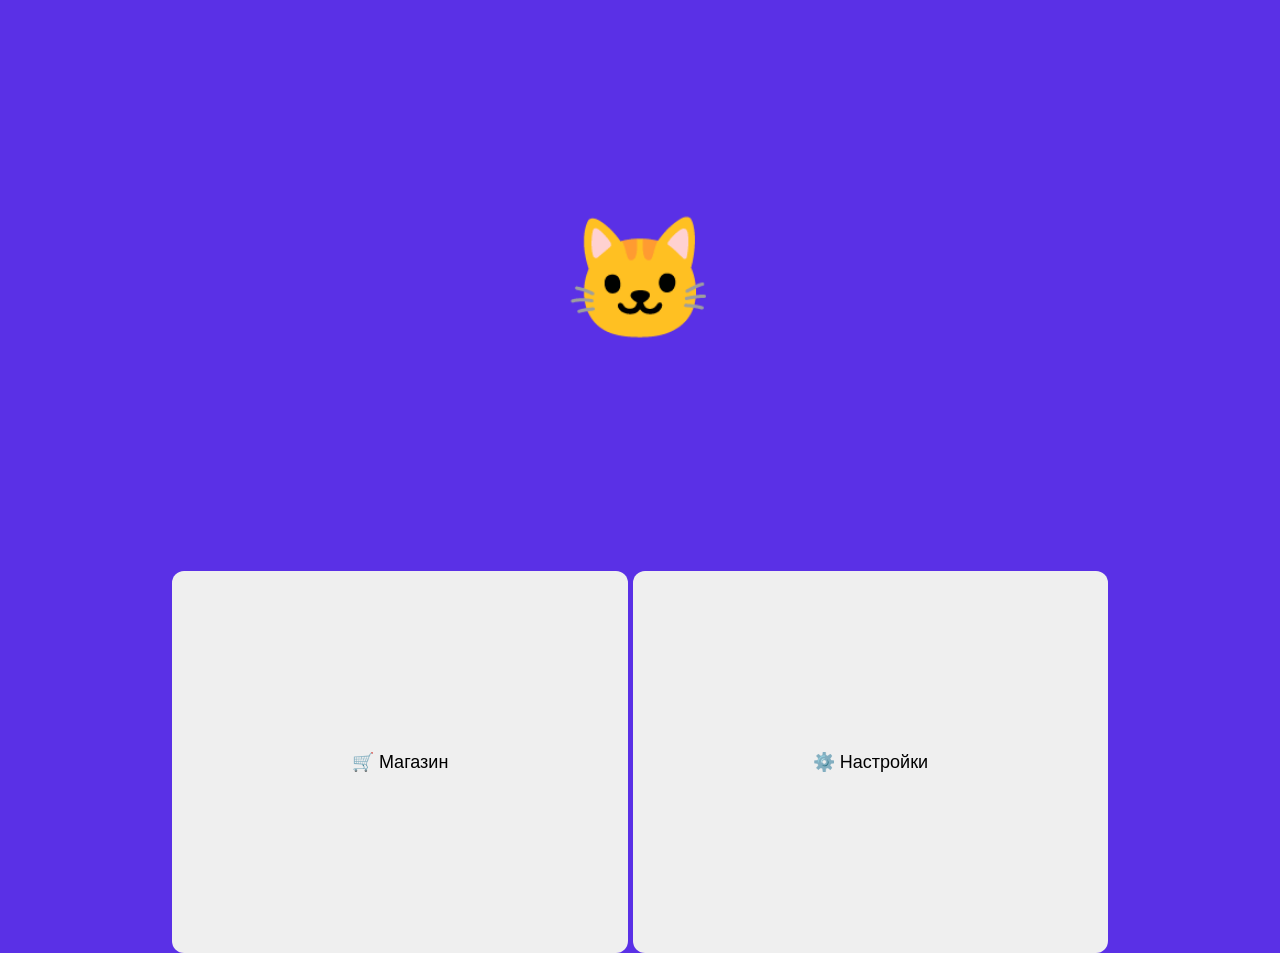
==== index.html @ 02ddb49b "Update index.html" ====
<!DOCTYPE html>
<html lang="ru">
<head>
  <meta charset="UTF-8">
  <title>KotoClicker</title>
  <link rel="stylesheet" href="style.css">
</head>
<body>

<div id="shop" style="display:none;">

/*товары*/

  <button id="buyClick">Купить +1 клик (10 🐟)</button>
</div>

<div id="app">

  <div id="top">
    <div id="score">0 🐟</div>
  </div>

  <div id="cat">🐱</div>

  <div id="buttons">
    <button id="openShop">🛒 Магазин</button>
    <button id="openSettings">⚙️ Настройки</button>
  </div>

</div>

<!-- SHOP -->
<div id="shop" class="modal">
  <div class="modal-box">
    <h2>Магазин</h2>
    <div id="shopItems"></div>
    <button id="closeShop">Закрыть</button>
  </div>
</div>

<!-- SETTINGS -->
<div id="settings" class="modal">
  <div class="modal-box">
    <h2>Настройки</h2>
    <button id="resetGame">Сброс</button>
    <button id="closeSettings">Закрыть</button>
  </div>
</div>

<script src="script.js"></script>
</body>
</html>
---- style.css ----
body {
  margin: 0;
  font-family: Arial;
  background: #5a30e6;
  color: white;
  text-align: center;
}

#app {
  height: 100vh;
  display: flex;
  flex-direction: column;
  justify-content: center;
  gap: 20px;
}

#score {
  font-size: 36px;
}

#cat {
  font-size: 120px;
  border-radius: 48px;
  border: none;
  padding: 200px;
}

button {
  font-size: 18px;
  padding: 180px;
  border-radius: 12px;
  border: none;
}

.modal {
  position: fixed;
  inset: 0;
  background: rgba(0,0,0,0.6);
  display: flex;
  justify-content: center;
  align-items: center;
  opacity: 0;
  pointer-events: none;
  transition: 0.2s;
  z-index: 100;
}

.modal.show {
  opacity: 1;
  pointer-events: auto;
}

.modal-box {
  background: white;
  color: black;
  padding: 40px;
  border-radius: 14px;
  width: 80%;
  max-width: 300px;
}

.shop-item {
  background: #eee;
  margin: 6px;
  padding: 10px;
  border-radius: 10px;
}

.shop-item.locked {
  background: #333;
  color: #777;
}

#itemCountBox {
  display: flex;
  justify-content: center;
  gap: 10px;
  margin: 10px;
}
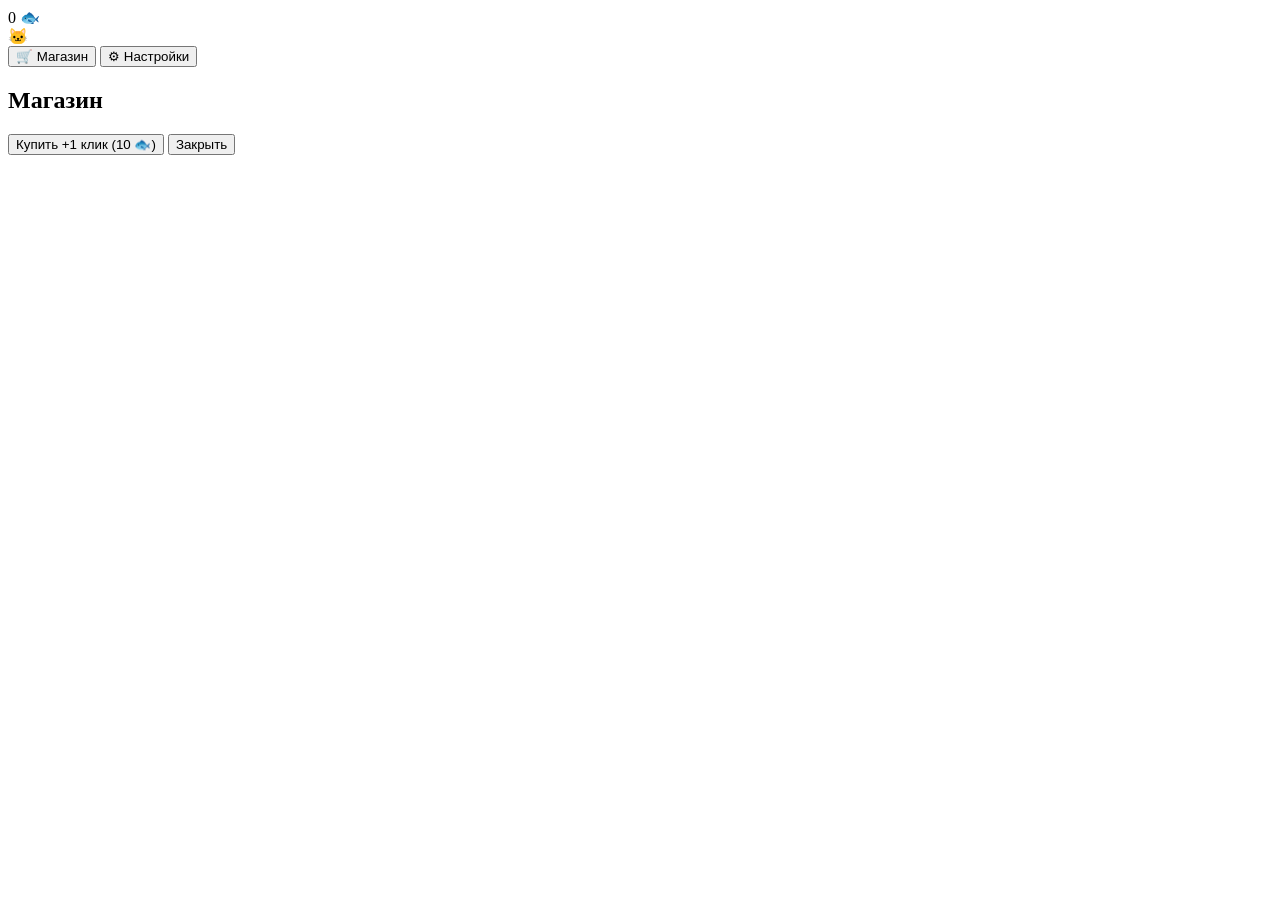
==== commit 9c1da2e8: "Update index.html" ====
--- a/index.html
+++ b/index.html
@@ -1,18 +1,4 @@
-<!DOCTYPE html>
-<html lang="ru">
-<head>
-  <meta charset="UTF-8">
-  <title>KotoClicker</title>
-  <link rel="stylesheet" href="style.css">
-</head>
 <body>
-
-<div id="shop" style="display:none;">
-
-/*товары*/
-
-  <button id="buyClick">Купить +1 клик (10 🐟)</button>
-</div>
 
 <div id="app">
 
@@ -24,7 +10,7 @@
 
   <div id="buttons">
     <button id="openShop">🛒 Магазин</button>
-    <button id="openSettings">⚙️ Настройки</button>
+    <button id="openSettings">⚙ Настройки</button>
   </div>
 
 </div>
@@ -33,20 +19,13 @@
 <div id="shop" class="modal">
   <div class="modal-box">
     <h2>Магазин</h2>
-    <div id="shopItems"></div>
+
+    <!-- товары -->
+    <button id="buyClick">Купить +1 клик (10 🐟)</button>
+
     <button id="closeShop">Закрыть</button>
   </div>
 </div>
 
-<!-- SETTINGS -->
-<div id="settings" class="modal">
-  <div class="modal-box">
-    <h2>Настройки</h2>
-    <button id="resetGame">Сброс</button>
-    <button id="closeSettings">Закрыть</button>
-  </div>
-</div>
-
-<script src="script.js"></script>
-</body>
-</html>+<script src="script.js" defer></script>
+</body>
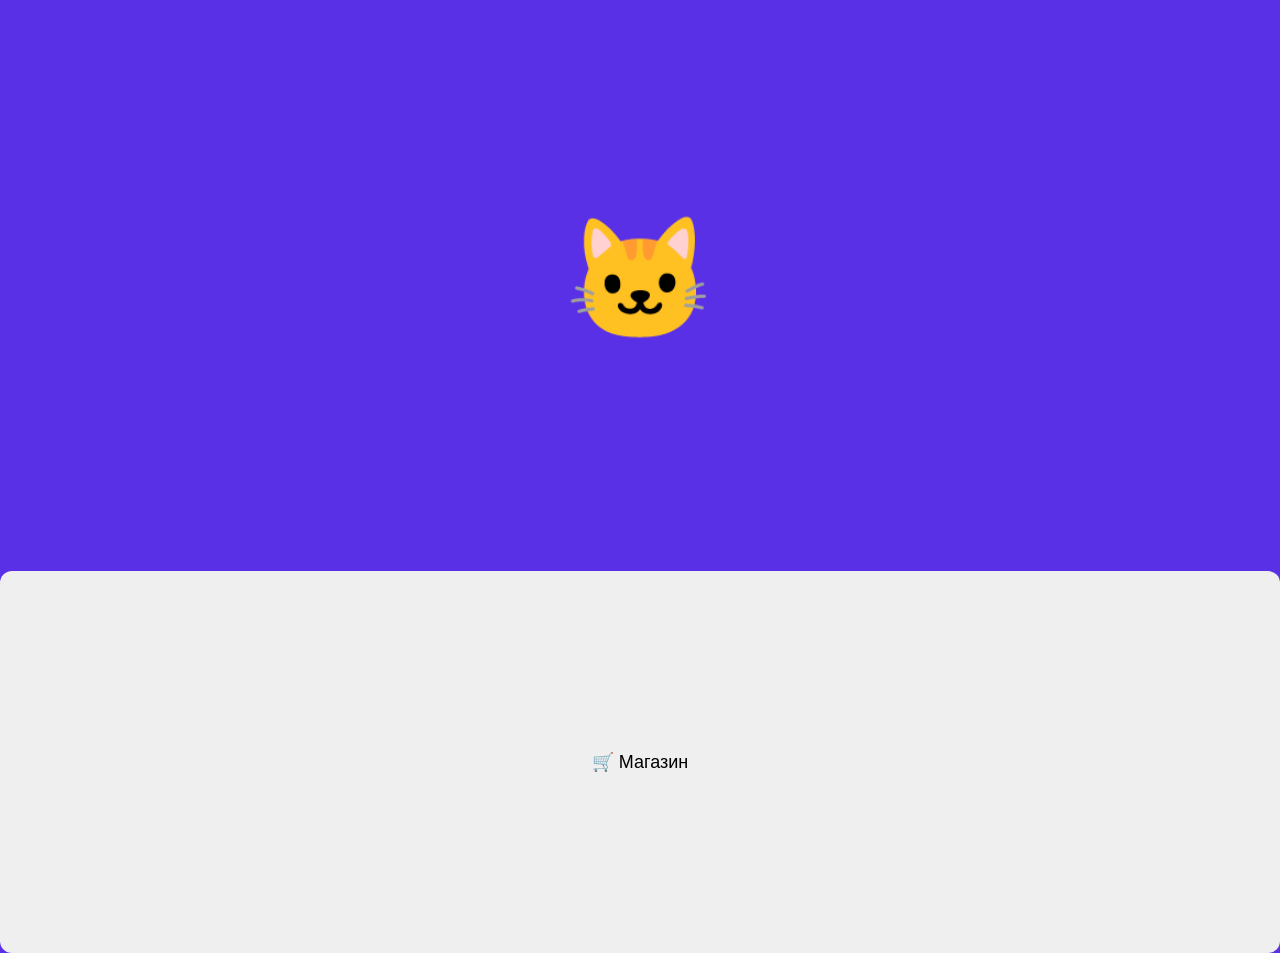
==== commit f9a9f06f: "Update index.html" ====
--- a/index.html
+++ b/index.html
@@ -1,31 +1,18 @@
+<!DOCTYPE html>
+<html>
+<head>
+  <meta charset="UTF-8">
+  <title>KotoClicker</title>
+  <link rel="stylesheet" href="style.css">
+</head>
 <body>
 
-<div id="app">
-
-  <div id="top">
+  <div id="app">
     <div id="score">0 🐟</div>
+    <div id="cat">🐱</div>
+    <button id="openShop">🛒 Магазин</button>
   </div>
 
-  <div id="cat">🐱</div>
-
-  <div id="buttons">
-    <button id="openShop">🛒 Магазин</button>
-    <button id="openSettings">⚙ Настройки</button>
-  </div>
-
-</div>
-
-<!-- SHOP -->
-<div id="shop" class="modal">
-  <div class="modal-box">
-    <h2>Магазин</h2>
-
-    <!-- товары -->
-    <button id="buyClick">Купить +1 клик (10 🐟)</button>
-
-    <button id="closeShop">Закрыть</button>
-  </div>
-</div>
-
-<script src="script.js" defer></script>
-</body>+  <script src="script.js"></script>
+</body>
+</html>
--- a/style.css
+++ b/style.css
@@ -0,0 +1,79 @@
+body {
+  margin: 0;
+  font-family: Arial;
+  background: #5a30e6;
+  color: white;
+  text-align: center;
+}
+
+#app {
+  height: 100vh;
+  display: flex;
+  flex-direction: column;
+  justify-content: center;
+  gap: 20px;
+}
+
+#score {
+  font-size: 36px;
+}
+
+#cat {
+  font-size: 120px;
+  border-radius: 48px;
+  border: none;
+  padding: 200px;
+}
+
+button {
+  font-size: 18px;
+  padding: 180px;
+  border-radius: 12px;
+  border: none;
+}
+
+.modal {
+  position: fixed;
+  inset: 0;
+  background: rgba(0,0,0,0.6);
+  display: flex;
+  justify-content: center;
+  align-items: center;
+  opacity: 0;
+  pointer-events: none;
+  transition: 0.2s;
+  z-index: 100;
+}
+
+.modal.show {
+  opacity: 1;
+  pointer-events: auto;
+}
+
+.modal-box {
+  background: white;
+  color: black;
+  padding: 40px;
+  border-radius: 14px;
+  width: 80%;
+  max-width: 300px;
+}
+
+.shop-item {
+  background: #eee;
+  margin: 6px;
+  padding: 10px;
+  border-radius: 10px;
+}
+
+.shop-item.locked {
+  background: #333;
+  color: #777;
+}
+
+#itemCountBox {
+  display: flex;
+  justify-content: center;
+  gap: 10px;
+  margin: 10px;
+}
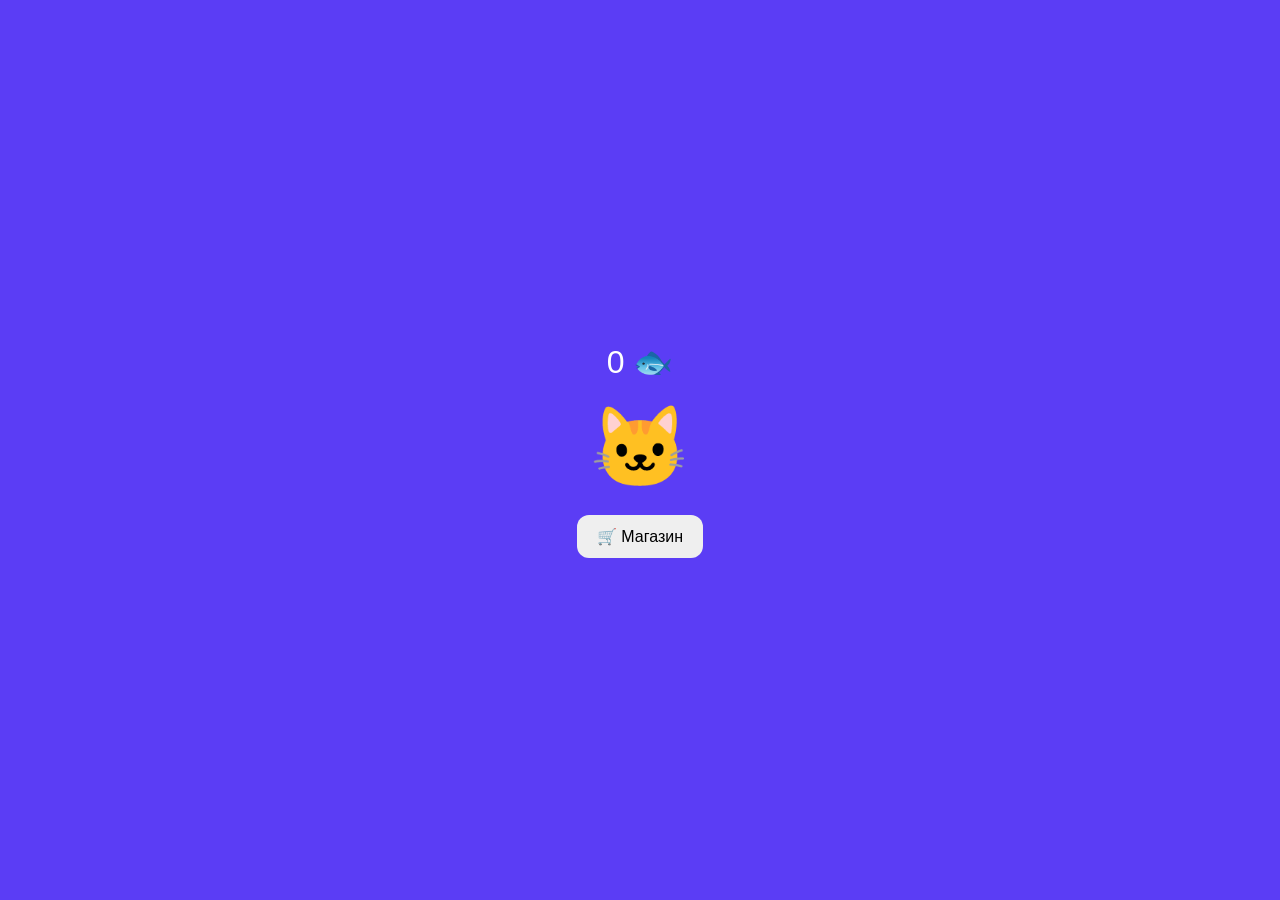
==== commit d2944eee: "Update index.html" ====
--- a/index.html
+++ b/index.html
@@ -1,18 +1,48 @@
 <!DOCTYPE html>
-<html>
+<html lang="ru">
 <head>
   <meta charset="UTF-8">
-  <title>KotoClicker</title>
+  <meta name="viewport" content="width=device-width, initial-scale=1.0, maximum-scale=1.0, user-scalable=no">
+  <title>KotoClicker 🐱</title>
   <link rel="stylesheet" href="style.css">
 </head>
 <body>
 
-  <div id="app">
-    <div id="score">0 🐟</div>
-    <div id="cat">🐱</div>
-    <button id="openShop">🛒 Магазин</button>
+<div id="app">
+  <div id="score">0 🐟</div>
+  <div id="cat">🐱</div>
+
+  <button id="openShop">🛒 Магазин</button>
+</div>
+
+<!-- SHOP -->
+<div id="shop" class="modal">
+  <div class="modal-box">
+    <h2>Магазин</h2>
+    <div id="shopItems"></div>
+    <button id="closeShop">Закрыть</button>
   </div>
+</div>
 
-  <script src="script.js"></script>
+<!-- ITEM MODAL -->
+<div id="itemModal" class="modal">
+  <div class="modal-box">
+    <h2 id="itemName"></h2>
+    <p id="itemDesc"></p>
+
+    <div id="countBox" class="count-box">
+      <button id="minus">-</button>
+      <span id="itemCount">1</span>
+      <button id="plus">+</button>
+    </div>
+
+    <p>Цена: <b><span id="itemPrice"></span> 🐟</b></p>
+
+    <button id="buyItem">Купить</button>
+    <button id="closeItem">Закрыть</button>
+  </div>
+</div>
+
+<script src="script.js"></script>
 </body>
 </html>
--- a/style.css
+++ b/style.css
@@ -1,51 +1,118 @@
+* {
+  margin:0;
+  padding:0;
+  box-sizing:border-box;
+  font-family:sans-serif;
+}
+
 body {
-  margin: 0;
-  font-family: Arial;
-  background: #5a30e6;
-  color: white;
+  background:#5b3df5;
+  color:white;
+  height:100vh;
+  overflow:hidden;
+}
+
+#app {
+  height:100%;
+  display:flex;
+  flex-direction:column;
+  justify-content:center;
+  align-items:center;
+  gap:20px;
+}
+
+#score {
+  font-size:32px;
+}
+
+#cat {
+  font-size:80px;
+  cursor:pointer;
+  transition:0.1s;
+}
+
+button {
+  padding:12px 20px;
+  border:none;
+  border-radius:12px;
+  font-size:16px;
+}
+
+.modal {
+  position:fixed;
+  inset:0;
+  background:rgba(0,0,0,0.4);
+  display:none;
+  justify-content:center;
+  align-items:center;
+}
+
+.modal.show {
+  display:flex;
+}
+
+.modal-box {
+  background:white;
+  color:black;
+  padding:25px;
+  border-radius:16px;
+  min-width:260px;
+  text-align:center;
+  animation:pop 0.2s;
+}
+
+@keyframes pop {
+  from {transform:scale(0.8); opacity:0;}
+  to {transform:scale(1); opacity:1;}
+}
+
+.shop-item {
+  background:#eee;
+  margin:10px 0;
+  padding:12px;
+  border-radius:10px;
+  cursor:pointer;
+}
+
+#countBox {
+  display: flex;
+  align-items: center;
+  justify-content: center;
+  gap: 16px;
+  margin: 12px 0;
+}
+
+#itemCount {
+  font-size: 20px;
+  min-width: 24px;
   text-align: center;
 }
 
-#app {
-  height: 100vh;
-  display: flex;
-  flex-direction: column;
-  justify-content: center;
-  gap: 20px;
+html, body {
+  overscroll-behavior: none;
+  touch-action: none;
 }
 
-#score {
-  font-size: 36px;
-}
-
-#cat {
-  font-size: 120px;
-  border-radius: 48px;
-  border: none;
-  padding: 200px;
-}
-
-button {
-  font-size: 18px;
-  padding: 180px;
-  border-radius: 12px;
-  border: none;
+* {
+  user-select: none;
+  -webkit-user-select: none;
+  -ms-user-select: none;
+  -webkit-tap-highlight-color: transparent;
 }
 
 .modal {
   position: fixed;
   inset: 0;
-  background: rgba(0,0,0,0.6);
+  background: rgba(0,0,0,0.4);
   display: flex;
   justify-content: center;
   align-items: center;
   opacity: 0;
   pointer-events: none;
   transition: 0.2s;
-  z-index: 100;
 }
 
-.modal.show {
+.modal.active {
   opacity: 1;
   pointer-events: auto;
 }
@@ -53,27 +120,20 @@
 .modal-box {
   background: white;
   color: black;
-  padding: 40px;
-  border-radius: 14px;
-  width: 80%;
-  max-width: 300px;
+  padding: 24px;
+  border-radius: 16px;
+  transform: scale(0.8);
+  transition: 0.2s;
 }
 
-.shop-item {
-  background: #eee;
-  margin: 6px;
-  padding: 10px;
-  border-radius: 10px;
+.modal.active .modal-box {
+  transform: scale(1);
 }
 
-.shop-item.locked {
-  background: #333;
-  color: #777;
+button {
+  transition: 0.1s;
 }
 
-#itemCountBox {
-  display: flex;
-  justify-content: center;
-  gap: 10px;
-  margin: 10px;
+button:active {
+  transform: scale(0.95);
 }
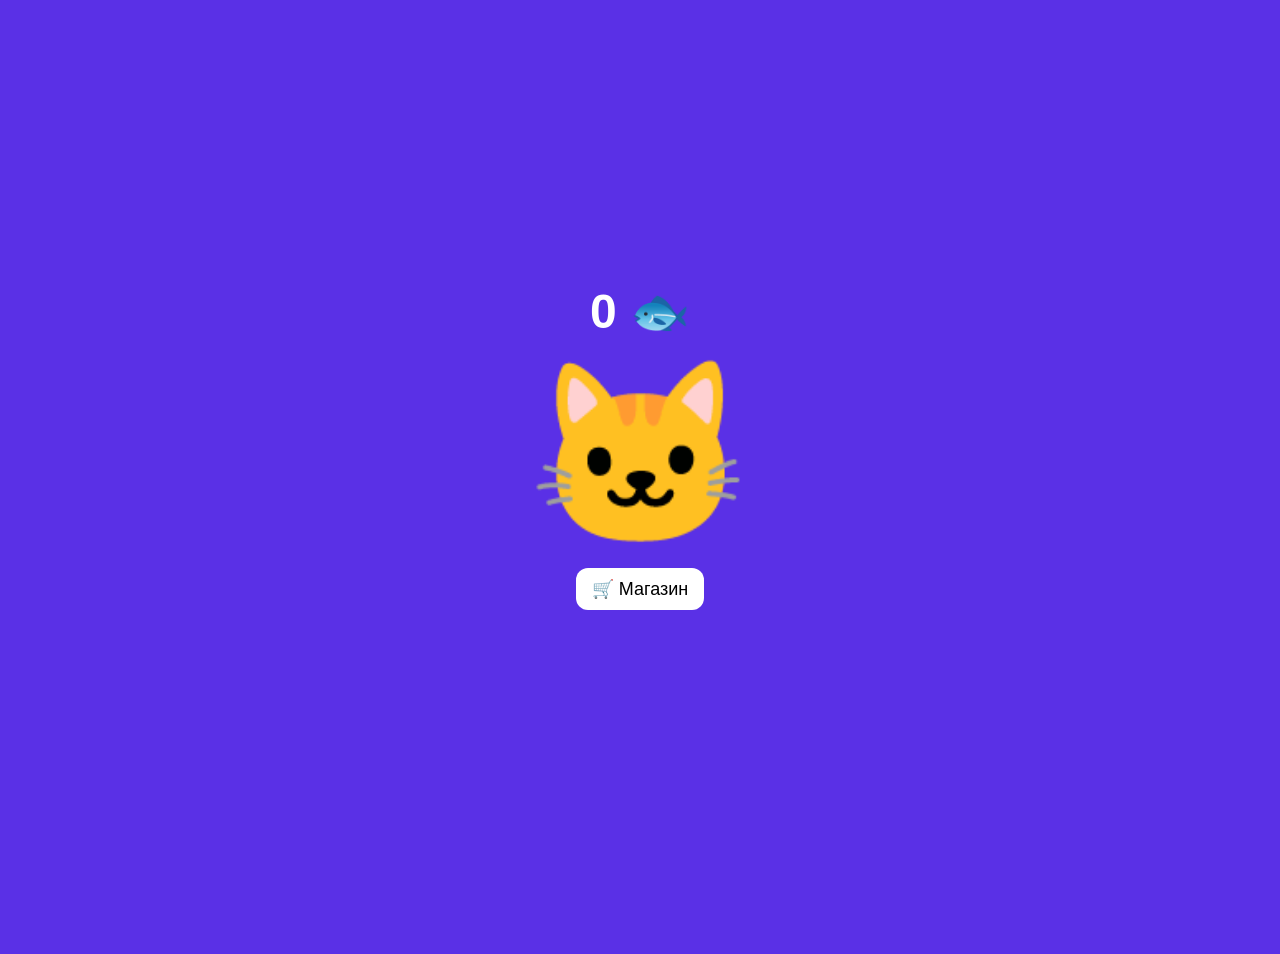
==== commit 09ccdc37: "Update index.html" ====
--- a/index.html
+++ b/index.html
@@ -24,6 +24,37 @@
   </div>
 </div>
 
+<!-- КАЗИК ЛЮБИМЫЙ -->
+
+<!-- КНОПКА ОТКРЫТИЯ -->
+<button id="openKazino">😈 KAZIK</button>
+
+<!-- МОДАЛКА КАЗИКА -->
+<div id="kazino" class="modal">
+  <div class="modal-box">
+    <h2>🎰 KAZIK</h2>
+
+    <input id="kazinoBet" placeholder="Ставку введите сюда">
+
+    <div id="kazinoModes">
+      <button data-kazino="0">☠️ ULTRAHARDER</button>
+      <button data-kazino="1">☠️ ULTRAHARD</button>
+      <button data-kazino="2">HARD</button>
+      <button data-kazino="3">RISK&RICH</button>
+      <button data-kazino="4">RISK</button>
+      <button data-kazino="5">NORMALLY+</button>
+      <button data-kazino="6">PASHALKO</button>
+      <button data-kazino="7">EZ WIN</button>
+      <button data-kazino="8">NORMALLY</button>
+      <button data-kazino="9">PROBNIK</button>
+    </div>
+
+    <p id="kazinoResult">Выбери режим и ставку</p>
+
+    <button id="closeKazino">Закрыть</button>
+  </div>
+</div>
+
 <!-- ITEM MODAL -->
 <div id="itemModal" class="modal">
   <div class="modal-box">
--- a/style.css
+++ b/style.css
@@ -1,118 +1,62 @@
-* {
-  margin:0;
-  padding:0;
-  box-sizing:border-box;
-  font-family:sans-serif;
-}
-
-body {
-  background:#5b3df5;
-  color:white;
-  height:100vh;
-  overflow:hidden;
+html, body {
+  margin: 0;
+  height: 100%;
+  overflow: hidden;
+  font-family: Arial;
+  background: #5a30e6;
+  color: white;
 }
 
 #app {
-  height:100%;
-  display:flex;
-  flex-direction:column;
-  justify-content:center;
-  align-items:center;
-  gap:20px;
+  height: 100%;
+  display: flex;
+  flex-direction: column;
+  justify-content: center;
+  align-items: center;
 }
 
 #score {
-  font-size:32px;
+  font-size: 48px;
+  font-weight: bold;
+  margin-bottom: 10px;
 }
 
 #cat {
-  font-size:80px;
-  cursor:pointer;
-  transition:0.1s;
+  font-size: 180px;
+  cursor: pointer;
+  transition: transform 0.1s;
 }
 
 button {
-  padding:12px 20px;
-  border:none;
-  border-radius:12px;
-  font-size:16px;
+  font-size: 18px;
+  padding: 10px 16px;
+  margin: 6px;
+  border-radius: 12px;
+  border: none;
+  cursor: pointer;
+  background: white;
+  color: black;
 }
 
-.modal {
-  position:fixed;
-  inset:0;
-  background:rgba(0,0,0,0.4);
-  display:none;
-  justify-content:center;
-  align-items:center;
+button:active {
+  transform: scale(0.95);
 }
 
-.modal.show {
-  display:flex;
-}
-
-.modal-box {
-  background:white;
-  color:black;
-  padding:25px;
-  border-radius:16px;
-  min-width:260px;
-  text-align:center;
-  animation:pop 0.2s;
-}
-
-@keyframes pop {
-  from {transform:scale(0.8); opacity:0;}
-  to {transform:scale(1); opacity:1;}
-}
-
-.shop-item {
-  background:#eee;
-  margin:10px 0;
-  padding:12px;
-  border-radius:10px;
-  cursor:pointer;
-}
-
-#countBox {
-  display: flex;
-  align-items: center;
-  justify-content: center;
-  gap: 16px;
-  margin: 12px 0;
-}
-
-#itemCount {
-  font-size: 20px;
-  min-width: 24px;
-  text-align: center;
-}
-
-html, body {
-  overscroll-behavior: none;
-  touch-action: none;
-}
-
-* {
-  user-select: none;
-  -webkit-user-select: none;
-  -ms-user-select: none;
-  -webkit-tap-highlight-color: transparent;
-}
+/* ===== MODALS ===== */
 
 .modal {
   position: fixed;
   inset: 0;
-  background: rgba(0,0,0,0.4);
+  background: rgba(0,0,0,0.6);
   display: flex;
   justify-content: center;
   align-items: center;
   opacity: 0;
   pointer-events: none;
-  transition: 0.2s;
+  transition: 0.25s;
 }
 
-.modal.active {
+.modal.show {
   opacity: 1;
   pointer-events: auto;
 }
@@ -120,20 +64,61 @@
 .modal-box {
   background: white;
   color: black;
-  padding: 24px;
+  padding: 20px;
   border-radius: 16px;
+  text-align: center;
+  min-width: 250px;
   transform: scale(0.8);
-  transition: 0.2s;
+  transition: 0.25s;
 }
 
-.modal.active .modal-box {
+.modal.show .modal-box {
   transform: scale(1);
 }
 
-button {
-  transition: 0.1s;
+/* SHOP */
+
+#shopItems button {
+  width: 100%;
+  margin: 4px 0;
 }
 
-button:active {
-  transform: scale(0.95);
+/* ITEM MODAL */
+
+.count-box {
+  display: flex;
+  justify-content: center;
+  align-items: center;
+  gap: 10px;
+  margin: 10px;
+}
+
+.count-box span {
+  font-size: 24px;
+  min-width: 30px;
+  text-align: center;
+}
+
+/* === KAZINO === */
+
+#kazinoModes {
+  display: grid;
+  grid-template-columns: repeat(2, 1fr);
+  gap: 8px;
+  margin: 10px 0;
+}
+
+#kazino input {
+  width: 90%;
+  padding: 8px;
+  font-size: 16px;
+  margin: 8px;
+  border-radius: 8px;
+  border: 1px solid #ccc;
+}
+
+#kazinoResult {
+  font-weight: bold;
+  margin: 10px;
+  min-height: 24px;
 }
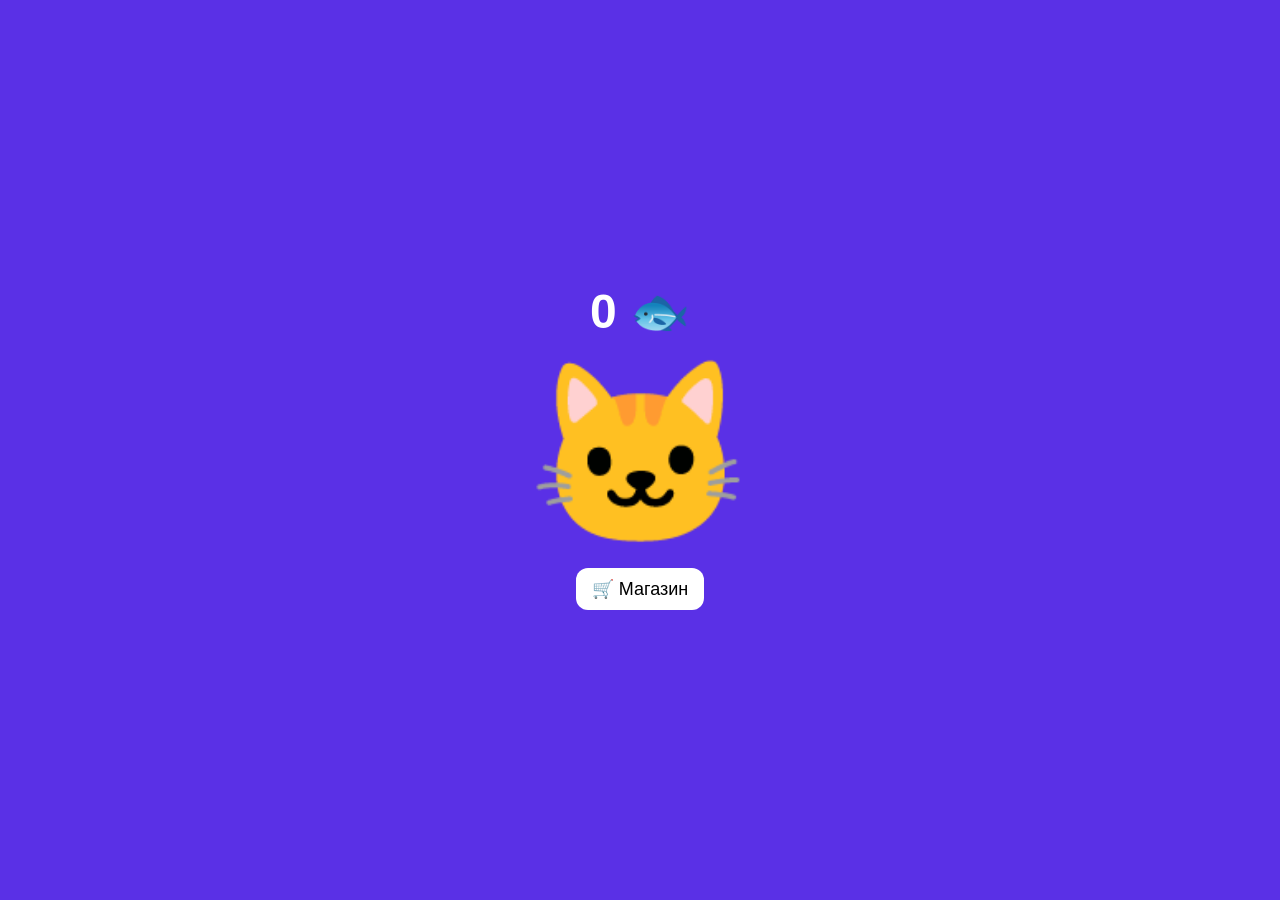
==== commit 7531db99: "Update index.html" ====
--- a/index.html
+++ b/index.html
@@ -24,37 +24,6 @@
   </div>
 </div>
 
-<!-- КАЗИК ЛЮБИМЫЙ -->
-
-<!-- КНОПКА ОТКРЫТИЯ -->
-<button id="openKazino">😈 KAZIK</button>
-
-<!-- МОДАЛКА КАЗИКА -->
-<div id="kazino" class="modal">
-  <div class="modal-box">
-    <h2>🎰 KAZIK</h2>
-
-    <input id="kazinoBet" placeholder="Ставку введите сюда">
-
-    <div id="kazinoModes">
-      <button data-kazino="0">☠️ ULTRAHARDER</button>
-      <button data-kazino="1">☠️ ULTRAHARD</button>
-      <button data-kazino="2">HARD</button>
-      <button data-kazino="3">RISK&RICH</button>
-      <button data-kazino="4">RISK</button>
-      <button data-kazino="5">NORMALLY+</button>
-      <button data-kazino="6">PASHALKO</button>
-      <button data-kazino="7">EZ WIN</button>
-      <button data-kazino="8">NORMALLY</button>
-      <button data-kazino="9">PROBNIK</button>
-    </div>
-
-    <p id="kazinoResult">Выбери режим и ставку</p>
-
-    <button id="closeKazino">Закрыть</button>
-  </div>
-</div>
-
 <!-- ITEM MODAL -->
 <div id="itemModal" class="modal">
   <div class="modal-box">
--- a/style.css
+++ b/style.css
@@ -97,28 +97,4 @@
   font-size: 24px;
   min-width: 30px;
   text-align: center;
-}
-
-/* === KAZINO === */
-
-#kazinoModes {
-  display: grid;
-  grid-template-columns: repeat(2, 1fr);
-  gap: 8px;
-  margin: 10px 0;
-}
-
-#kazino input {
-  width: 90%;
-  padding: 8px;
-  font-size: 16px;
-  margin: 8px;
-  border-radius: 8px;
-  border: 1px solid #ccc;
-}
-
-#kazinoResult {
-  font-weight: bold;
-  margin: 10px;
-  min-height: 24px;
 }
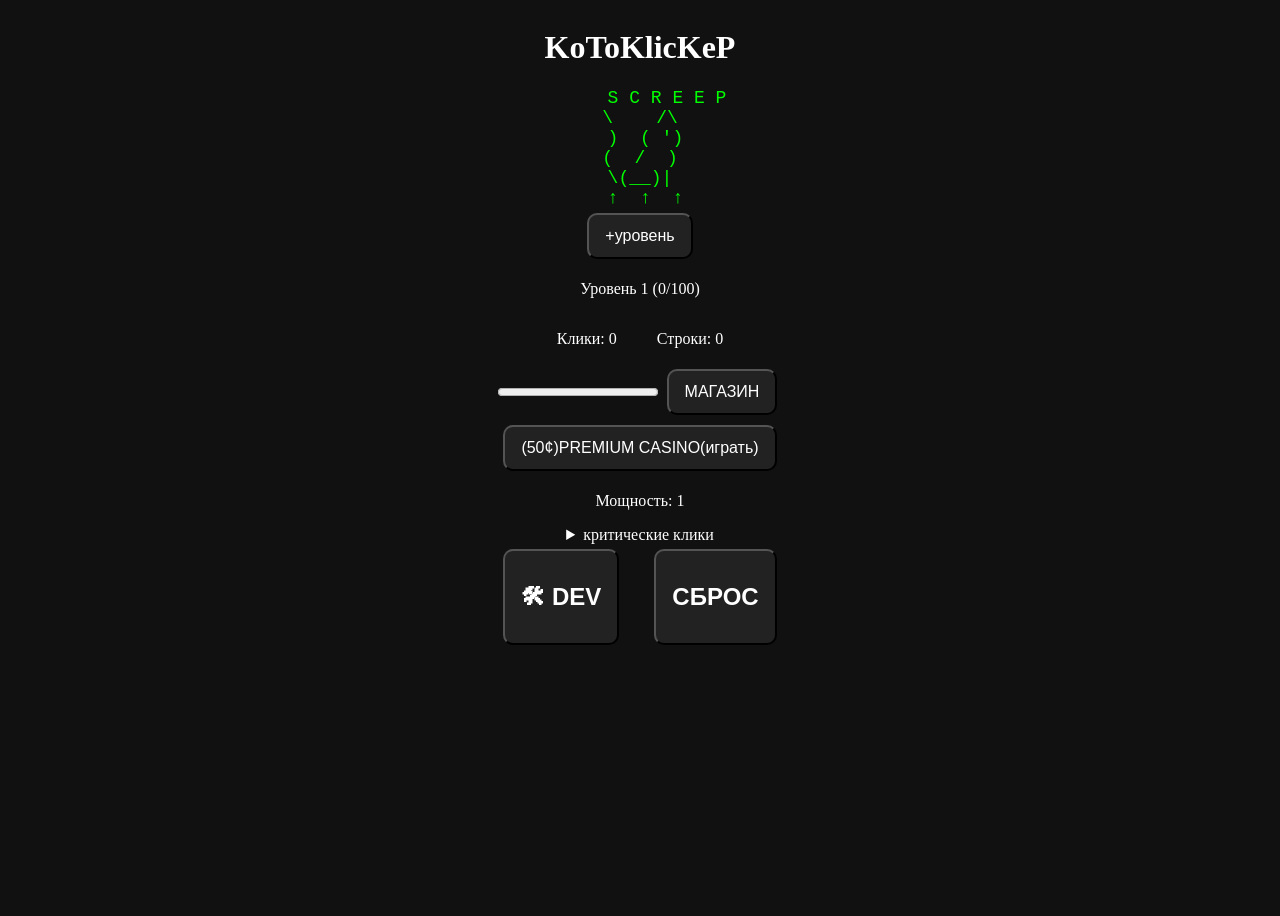
==== commit 78c3dc97: "Add initial HTML structure and game logic" ====
--- a/index.html
+++ b/index.html
@@ -1,48 +1,618 @@
 <!DOCTYPE html>
-<html lang="ru">
+<html>
 <head>
-  <meta charset="UTF-8">
-  <meta name="viewport" content="width=device-width, initial-scale=1.0, maximum-scale=1.0, user-scalable=no">
-  <title>KotoClicker 🐱</title>
-  <link rel="stylesheet" href="style.css">
+<meta charset="UTF-8">
+<title>KoToKlicKeP</title>
 </head>
+
+<script>
+// СЧЕТА
+let clicks = 0;
+let lines = 0;
+let maxbar = 100;
+let lvl = 1;
+let costup1 = 10;
+let costup2 = 50;
+let costup3 = 100;
+let power = 1;
+let auto = 0;
+let costauto = 100;
+let costauto2 = 500;
+let stav = 50;
+// ВКЛ/ВЫКЛ
+let bstclck = false;
+let DevDOSTUP = false;
+// СОКРАЩЕНИЯ или КАСТОМ НАЗВАНИЯ
+let m = Math.random();
+let k = clicks;
+let firstclick = bstclck;
+let boostclick = bstclck;
+let DD = DevDOSTUP;
+let alert = openModal;
+
+function updateUI() {
+  const elClicks = document.getElementById("clicks");
+  const elLines = document.getElementById("lines");
+  const elBar = document.getElementById("bar");
+  const elLvl = document.getElementById("lvl");
+  const elLinesLvl = document.getElementById("lineslvl");
+  const elMaxBar = document.getElementById("maxbar");
+  const elPower = document.getElementById("power");
+  const elCost1 = document.getElementById("costup1");
+  const elCost2 = document.getElementById("costup2");
+  const elCost3 = document.getElementById("costup3");
+  const elCostauto = document.getElementById("costauto");
+  const elCostauto2 = document.getElementById("costauto2");
+  const elauto = document.getElementById("auto");
+  const ellineshp = document.getElementById("lineshp");
+  if (elClicks) elClicks.textContent = clicks;
+  if (elLines) elLines.textContent = lines;
+  if (elBar) {
+    elBar.value = lines;
+    elBar.max = maxbar;
+  }
+  if (elLvl) elLvl.textContent = lvl;
+  if (elLinesLvl) elLinesLvl.textContent = lines;
+  if (elMaxBar) elMaxBar.textContent = maxbar;
+  if (elPower) elPower.textContent = power;
+  if (elCost1) elCost1.textContent = costup1;
+  if (elCost2) elCost2.textContent = costup2;
+  if (elCost3) elCost3.textContent = costup3;
+  if (elCostauto) elCostauto.textContent = costauto;
+  if (elCostauto2) elCostauto2.textContent = costauto2;
+  if (elauto) elauto.textContent = auto;
+  if (ellineshp) ellineshp.textContent = lines;
+
+  localStorage.setItem("clicks", clicks);
+  localStorage.setItem("lines", lines);
+  localStorage.setItem("power", power);
+  localStorage.setItem("lvl", lvl);
+  localStorage.setItem("auto", auto);
+  localStorage.setItem("costup1", costup1);
+  localStorage.setItem("costup2", costup2);
+  localStorage.setItem("costup3", costup3);
+  localStorage.setItem("costauto", costauto);
+  localStorage.setItem("costauto2", costauto2);
+  localStorage.setItem("maxbar", maxbar);
+
+}
+
+window.onload = function () {
+  const cat = document.getElementById("cat");
+
+  cat.onclick = function () {
+    clickCat();
+  };
+};
+
+clicks = Number(localStorage.getItem("clicks")) || 0;
+lines = Number(localStorage.getItem("lines")) || 0;
+power = Number(localStorage.getItem("power")) || 1;
+lvl = Number(localStorage.getItem("lvl")) || 1;
+auto = Number(localStorage.getItem("auto")) || 0;
+costup1 = Number(localStorage.getItem("costup1")) || 10;
+costup2 = Number(localStorage.getItem("costup2")) || 50;
+costup3 = Number(localStorage.getItem("costup3")) || 100;
+costauto = Number(localStorage.getItem("costauto")) || 100;
+costauto2 = Number(localStorage.getItem("costauto2")) || 500;
+maxbar = Number(localStorage.getItem("maxbar")) || 100;
+
+function clickCat() {
+  if (bstclck) {
+    clicks += 1
+    clicks += maxbar / 2;
+    lines += maxbar / 2;
+    bstclck = false;
+  //  updateUI();
+} else {
+  clicks += 1;
+  lines += power;
+  createEffect("+" + power, event.clientX, event.clientY);
+  //updateUI();
+if (Math.random() < 0.000001) {
+  lines += power * 250;
+  createEffect("+" + power, event.clientX, event.clientY);
+  console.log("boost''rare''");
+} else if (Math.random() < 0.005) {
+  lines += power * 10;
+  createEffect("+" + power, event.clientX, event.clientY);
+  console.log("boost''ultrarare''")
+} else {
+  ;
+}
+}
+}
+
+function createEffect(text, x, y) {
+  let el = document.createElement("div");
+  el.className = "effect";
+  el.textContent = text;
+
+  el.style.left = x + "px";
+  el.style.top = y + "px";
+
+  document.getElementById("effects").appendChild(el);
+
+  setTimeout(() => {
+    el.remove();
+  }, 600);
+}
+
+function playkaz() {
+if (lines >= stav) {
+
+  lines -= stav;
+  updateUI();
+  if (Math.random() < 0.5) {
+    lines += stav * 2;
+    console.log("50(для тестов)");
+  } else if (Math.random() < 0.1) {
+    lines += stav * 3 * 2;
+    console.log("150(для тестов)");
+  } else {
+    ;
+  }
+  updateUI();
+
+} else {
+  alert("ИФ НОУ МАНИ = НОУ КАЗИК")
+}
+
+}
+
+function uplvl() {
+  if (lines >= maxbar) {
+    resbar();
+    bstclck = true;
+    power = lvl;
+    updateUI();
+  } else {
+    alert("беда с деньгами");
+  }
+}
+
+function resbar() {
+  lines -= maxbar;
+  if (lines > 0) lines = 0;
+  power = 1;
+  maxbar *= 2;
+  lvl += 1;
+  costup1 = 10;
+  costup2 = 50;
+  costup3 = 100;
+  costauto = 100;
+  costauto2 = 500;
+  auto = 0;
+  updateUI();
+};
+
+function closeInput() {
+  let box = document.querySelector("#inputModal .modal-content");
+
+  box.style.transform = "scale(0.8)";
+  box.style.opacity = "0";
+
+  setTimeout(() => {
+    document.getElementById("inputModal").style.display = "none";
+  }, 200);
+}
+
+let inputCallback = null;
+
+function openInput(text, callback) {
+  document.getElementById("inputText").textContent = text;
+  document.getElementById("inputModal").style.display = "flex";
+  inputCallback = callback;
+
+  setTimeout(() => {
+  let box = document.querySelector("#inputModal .modal-content");
+  box.style.transform = "scale(1)";
+  box.style.opacity = "1";
+}, 10);
+}
+
+function confirmInput() {
+  let val = Number(document.getElementById("inputField").value);
+  let box = document.querySelector("#inputModal .modal-content");
+
+box.style.transform = "scale(0.8)";
+box.style.opacity = "0";
+
+setTimeout(() => {
+  document.getElementById("inputModal").style.display = "none";
+}, 200);
+
+  if (inputCallback) {
+    inputCallback(val);
+  }
+}
+
+
+
+function oshp() {
+
+let shp = document.getElementById("shp")
+
+if (shp.style.display == "none") {
+  shp.style.display = "block";
+} else {
+  shp.style.display = "none";
+};
+
+};
+
+function resetGame() {
+  localStorage.clear();
+  location.reload(true);
+}
+
+function dev() {
+  {openInput("↓введите код↓", function(code) {
+  if (code == 714) {
+    openModal("доступ открыт 😈");
+    document.getElementById("devP").style.display = "block";
+  } else {
+    openModal("ноу ❌");
+  }
+
+});
+
+}
+}
+
+
+function setL() {
+  openInput("↓укажите кол-во строк↓", function(val) {
+  lines = val;
+  updateUI();
+});
+  updateUI();
+}
+
+function setLvl() {
+  openInput("↓укажите уровень↓", function(val) {
+  lvl = val;
+  power = val;
+  updateUI();
+});
+  power = lvl;
+  updateUI();
+}
+
+function upg() {
+  if (lines >= costup1) {
+    lines -= costup1;
+    power += 1;
+    costup1 += 10;
+    updateUI();
+  } else {
+    return;
+  };
+};
+
+function upg2() {
+  if (lines >= costup2) {
+    lines -= costup2;
+    power += 5;
+    costup2 += 50;
+    updateUI();
+  } else {
+    alert("недостаточно строк 😭");
+  };
+};
+
+function upg3() {
+  if (lines >= costup3) {
+    lines -= costup3;
+    power *= 2;
+    costup3 *= 4;
+    updateUI();
+  } else {
+    alert("недостаточно строк 😭");
+  };
+};
+
+
+function buyauto() {
+  if (lines >= costauto) {
+    lines -= costauto;
+    costauto += 100;
+    updateUI()
+  autoclk();
+  } else {
+    alert("НЕДОСТАТОЧНО СРЕДСТВ? ЗАХОДИ НА САЙТ ''vvv.100%scam.rofl'' И ПОЛУЧИ 500 РУБЛЕЙ НА ХАЛЯВУ");
+  }
+}
+
+function buyauto2() {
+  if (lines >= costauto2) {
+    lines -= costauto2;
+    costauto2 += 500;
+    updateUI()
+  autoclk2();
+  } else {
+    alert("НЕДОСТАТОЧНО СРЕДСТВ? ЗАХОДИ НА САЙТ ''vvv.100%scam.rofl'' И ПОЛУЧИ 500 РУБЛЕЙ НА ХАЛЯВУ");
+  }
+}
+
+function autoclk() {
+  auto += 1;
+  updateUI();
+}
+
+function autoclk2() {
+  auto += 5;
+  updateUI();
+}
+
+function opshp() {
+  document.getElementById("shopModal").style.display = "flex";
+
+  setTimeout(() => {
+    let box = document.querySelector("#shopModal .modal-content");
+    box.style.transform = "scale(1)";
+    box.style.opacity = "1";
+  }, 10);
+}
+
+function clshp() {
+  let box = document.querySelector("#shopModal .modal-content");
+
+  box.style.transform = "scale(0.8)";
+  box.style.opacity = "0";
+
+  setTimeout(() => {
+    document.getElementById("shopModal").style.display = "none";
+  }, 200);
+}
+
+function openModal(text) {
+  document.getElementById("modalText").textContent = text;
+  document.getElementById("modal").style.display = "flex";
+  setTimeout(() => {
+  let box = document.querySelector("#modal .modal-content");
+  box.style.transform = "scale(1)";
+  box.style.opacity = "1";
+}, 10);
+}
+function closeModal() {
+  let box = document.querySelector("#modal .modal-content");
+
+  box.style.transform = "scale(0.8)";
+  box.style.opacity = "0";
+
+  setTimeout(() => {
+    document.getElementById("modal").style.display = "none";
+  }, 200);
+}
+
+setInterval(function() {
+  updateUI();
+}, 100)
+
+setInterval(function() {
+  lines += auto;
+  updateUI();
+}, 1000)
+
+window.addEventListener("load", updateUI);
+</script>
+
+<style>
+
+  body {
+  display: flex;
+  justify-content: flex-start;   
+  align-items: center;       
+  height: 100vh;             
+  flex-direction: column;    
+  gap: 10px;
+
+  background: #111;
+  min-height: 100vh;
+  color: white;
+}
+
+pre {
+  margin: 0 auto;
+  display: block;
+  text-align: center;
+  overflow-x: auto;
+}
+
+.DevSbros {
+  display: flex;
+  flex-direction: row;
+  gap: 25px;
+  text-align: center;
+  justify-content: center
+}
+
+.Clilin {
+  display: flex;
+  flex-direction: row;
+  gap: 40px;
+  text-align: center;
+  justify-content: center
+}
+
+button:active {
+  transform: scale(0.7);
+  transition: 0.2s;
+  background: #333;
+  transform: scale(0.95);
+}
+
+button:hover {
+  transition: 0.2s;
+  background: #333;
+  transform: scale(1.03);
+  box-shadow: 0 0 10px white;
+}
+
+button {
+  background: #222;
+  color: white;
+  padding: 10px;
+  margin: 5px;
+  border-radius: 10px;
+  font-size: 16px;
+  padding: 12px 16px;
+}
+
+.modal {
+  position: fixed;
+  top: 0;
+  left: 0;
+  width: 100%;
+  height: 100%;
+  background: rgba(255,255,255,0.5);
+
+  display: flex;
+  justify-content: center;
+  align-items: center;
+}
+.modal-content {
+  background: rgb(150,0,200);
+  width: 80%;
+  max-width: 90%;
+  padding: 10px;
+  border-radius: 15px;
+
+  transform: scale(0.8);
+  opacity: 0;
+  transition: 0.25s cubic-bezier(0.5, 3.5, 0.5, 0.75);
+  box-shadow: 5px 5px 50px rgb(150,0,200);
+}
+
+  #effects {
+  position: fixed;
+  top: 0;
+  left: 0;
+  pointer-events: none;
+}
+
+.effect {
+  position: absolute;
+  color: lime;
+  font-weight: bold;
+  animation: fly 0.6s forwards;
+}
+
+@keyframes fly {
+  0% {
+    transform: translateY(0);
+    opacity: 1;
+  }
+  100% {
+    transform: translateY(-50px);
+    opacity: 0;
+  }
+}
+
+.game {
+  width: 100%;
+  max-width: 500px;
+  margin: 0 auto;
+  text-align: center;
+}
+
+.cat {
+  color: rgb(0, 255, 0);
+  font-size: 18px;
+}
+
+</style>
 <body>
 
-<div id="app">
-  <div id="score">0 🐟</div>
-  <div id="cat">🐱</div>
-
-  <button id="openShop">🛒 Магазин</button>
+  <div class="game">
+
+<meta name="viewport" content="width=device-width, initial-scale=1.0">
+
+<h1>KoToKlicKeP</h1>
+
+<div id="cat" class="cat">
+<pre>
+     S C R E E P
+\    /\
+ )  ( ')
+(  /  )
+\(__)|
+ ↑  ↑  ↑
+</pre>
 </div>
 
-<!-- SHOP -->
-<div id="shop" class="modal">
-  <div class="modal-box">
-    <h2>Магазин</h2>
-    <div id="shopItems"></div>
-    <button id="closeShop">Закрыть</button>
+<div id="effects"></div>
+
+<button onclick="uplvl()">+уровень</button>
+
+<p>Уровень <span id="lvl">1</span> (<span id="lineslvl">0</span>/<span id="maxbar">100</span>)</p>
+
+<div class="Clilin">
+<p>Клики: <span id="clicks">0</span></p>
+<p>Строки: <span id="lines">0</span></p>
+</div>
+
+<progress id="bar" value="0" max="100"></progress>
+
+<button onclick="opshp()">МАГАЗИН</button>
+
+<div id="shopModal" style="display:none" class="modal">
+  <div class="modal-content">
+    <h2>🛒 МАГАЗИН (баланс: <span id="lineshp">1</span>)</h2>
+
+    <button onclick="upg()">sudo/+1 мощность (<span id="costup1">10</span>)</button>
+    <button onclick="upg2()">sudo/+5 мощность (<span id="costup2">50</span>)</button>
+    <button onclick="upg3()">sudo/×2 мощность (<span id="costup3">100</span>)</button>
+
+    <button onclick="buyauto()">sudo/+1 авто (<span id="costauto">100</span>)</button>
+    <button onclick="buyauto2()">sudo/+5 авто (<span id="costauto2">500</span>)</button>
+
+    <button onclick="clshp()">ЗАКРЫТЬ</button>
   </div>
 </div>
 
-<!-- ITEM MODAL -->
-<div id="itemModal" class="modal">
-  <div class="modal-box">
-    <h2 id="itemName"></h2>
-    <p id="itemDesc"></p>
-
-    <div id="countBox" class="count-box">
-      <button id="minus">-</button>
-      <span id="itemCount">1</span>
-      <button id="plus">+</button>
-    </div>
-
-    <p>Цена: <b><span id="itemPrice"></span> 🐟</b></p>
-
-    <button id="buyItem">Купить</button>
-    <button id="closeItem">Закрыть</button>
+<button onclick="playkaz()">(50¢)PREMIUM CASINO(играть)</button>
+
+<p>Мощность: <span id="power">1</span></p>
+
+<details>
+  <summary>критические клики</summary>
+  <h3>в игре 2 критических клика: с множителем ×10, с множителем ×250. Те что с множителем ×10 можно получить при клике с шансом 0.5%, или 1 к 2; те что с множителем ×250 можно получить при клике с шансом 0.0001%, или 1 к 100000 :)</h3>
+</details>
+
+<div class="DevSbros">
+
+<button onclick="dev()"><h2>🛠 DEV</h2></button>
+
+<button onclick="resetGame()"><h2>СБРОС</h2></button>
+
+</div>
+
+<div id="modal" style="display:none" class="modal">
+  <div class="modal-content">
+    <p id="modalText">текст</p>
+    <button onclick="closeModal()">OK</button>
   </div>
 </div>
 
-<script src="script.js"></script>
+<details id="devP" style="display:none">
+  <summary>X-Panel(orig)</summary>
+
+  <button onclick="setL()">задать строки</button>
+  <button onclick="setLvl()">задать уровень</button>
+</details>
+
+<div id="inputModal" style="display:none" class="modal">
+  <div class="modal-content">
+    <p id="inputText">введи</p>
+    <input id="inputField" type="number">
+    <button onclick="confirmInput()">OK</button>
+    <button onclick="closeInput()">ОТМЕНА</button>
+  </div>
+</div>
+
+</div>
+
 </body>
-</html>+</html>
